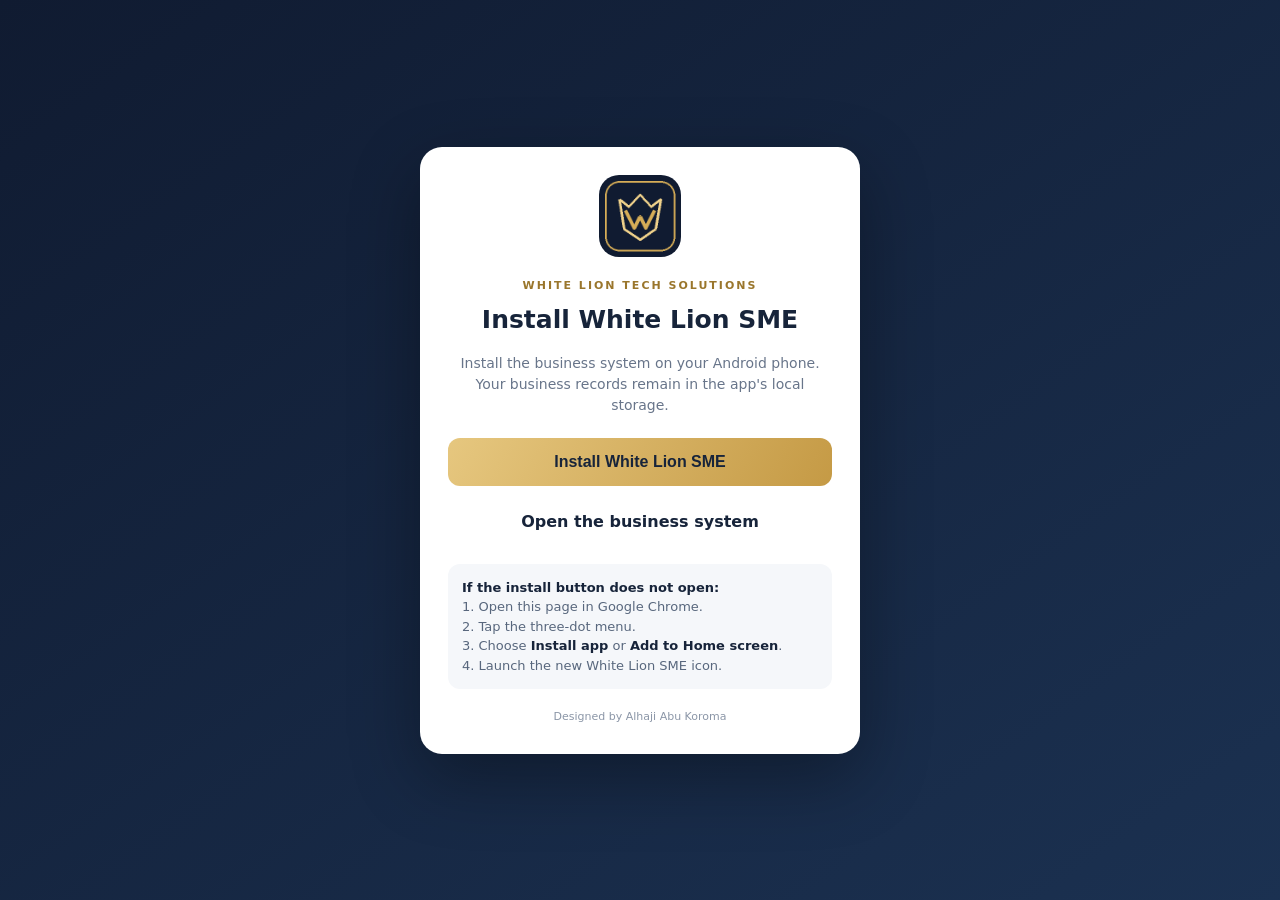
==== install.html @ 28f925f3 "Align installer launch URL with app identity" ====
<!doctype html>
<html lang="en">
<head>
<meta charset="utf-8">
<meta name="viewport" content="width=device-width,initial-scale=1,viewport-fit=cover">
<meta name="theme-color" content="#101b31">
<title>Install White Lion SME</title>
<link rel="manifest" href="./install-manifest.webmanifest?v=2">
<link rel="icon" href="./icons/white-lion-icon.svg">
<style>
*{box-sizing:border-box}body{margin:0;min-height:100vh;display:grid;place-items:center;padding:22px;background:linear-gradient(145deg,#101b31,#1b3151);font:16px/1.5 system-ui,Arial;color:#17243a}.card{width:min(440px,100%);background:#fff;border-radius:22px;padding:28px;box-shadow:0 24px 70px #0005;text-align:center}.logo{width:82px;height:82px;object-fit:contain;border-radius:20px;margin:0 auto 14px}.eyebrow{font-size:11px;font-weight:800;letter-spacing:2px;color:#9a762c}.card h1{font-size:25px;margin:7px 0}.card p{color:#68758a;font-size:14px}.install{display:block;width:100%;padding:15px;border:0;border-radius:12px;background:linear-gradient(120deg,#e6c77f,#c59a45);color:#17243a;font-size:16px;font-weight:800;margin:22px 0 12px}.open{display:block;padding:12px;color:#17243a;font-weight:700;text-decoration:none}.steps{margin-top:18px;padding:14px;background:#f5f7fa;border-radius:12px;text-align:left;font-size:13px;color:#58677d}.steps b{color:#17243a}.foot{font-size:11px;color:#8b96a7;margin-top:20px}
</style>
</head>
<body>
<main class="card">
<img class="logo" src="./icons/white-lion-192.png" alt="White Lion logo">
<div class="eyebrow">WHITE LION TECH SOLUTIONS</div>
<h1>Install White Lion SME</h1>
<p>Install the business system on your Android phone. Your business records remain in the app's local storage.</p>
<button class="install" id="installBtn">Install White Lion SME</button>
<a class="open" href="./?app=white-lion-sme-v3">Open the business system</a>
<div class="steps" id="help"><b>If the install button does not open:</b><br>1. Open this page in Google Chrome.<br>2. Tap the three-dot menu.<br>3. Choose <b>Install app</b> or <b>Add to Home screen</b>.<br>4. Launch the new White Lion SME icon.</div>
<div class="foot">Designed by Alhaji Abu Koroma</div>
</main>
<script>
let deferred=null;
const btn=document.getElementById('installBtn');
window.addEventListener('beforeinstallprompt',e=>{e.preventDefault();deferred=e;btn.disabled=false});
btn.addEventListener('click',async()=>{if(!deferred){document.getElementById('help').scrollIntoView({behavior:'smooth'});return}btn.disabled=true;deferred.prompt();await deferred.userChoice;deferred=null;btn.disabled=false});
if('serviceWorker'in navigator){window.addEventListener('load',()=>navigator.serviceWorker.register('./sw.js?v=37',{scope:'./',updateViaCache:'none'}).catch(()=>{}))}
</script>
</body>
</html>
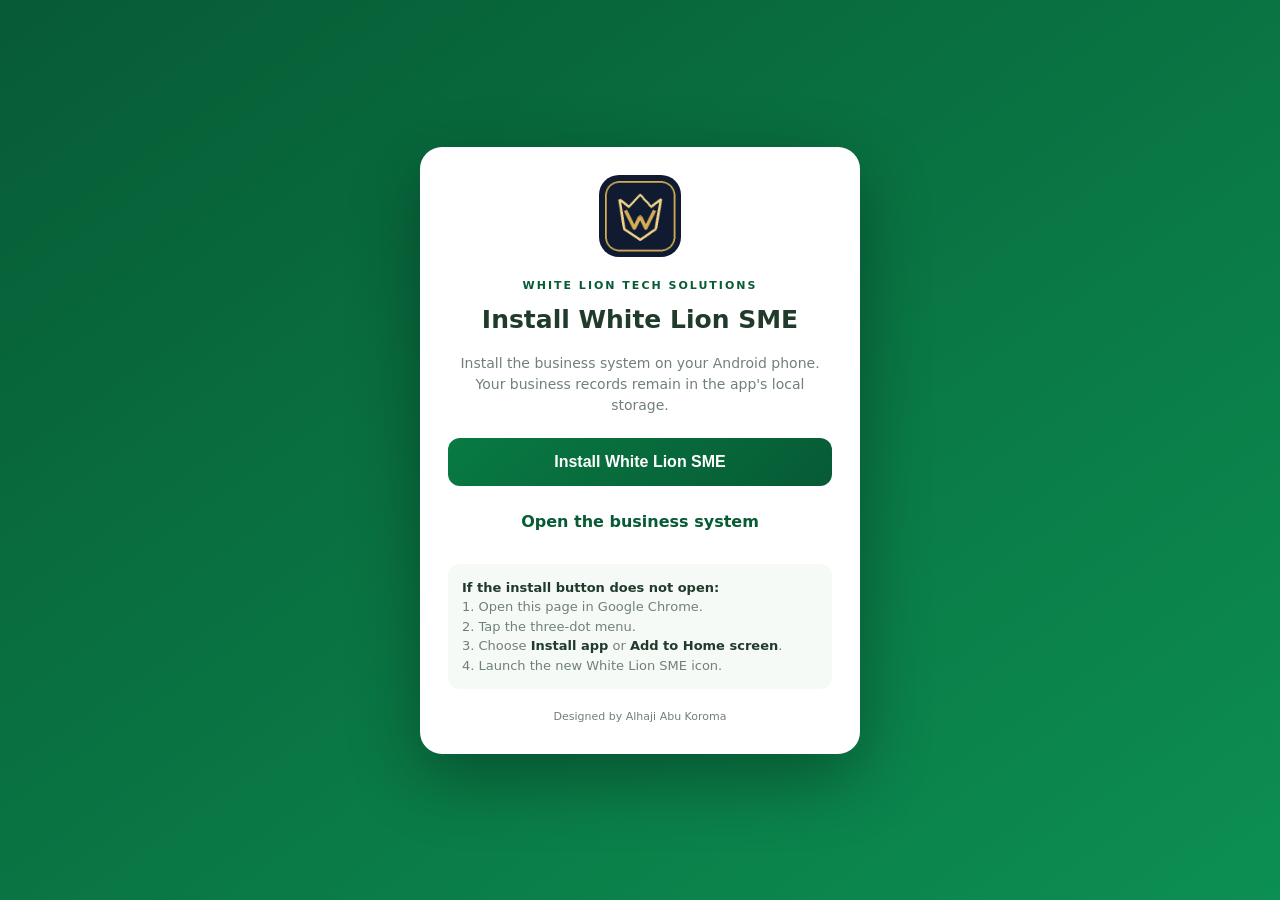
==== commit 9432cdc4: "Unify install.html with the app's green branding - install.html now links the main manifest.webmanif" ====
--- a/install.html
+++ b/install.html
@@ -3,12 +3,12 @@
 <head>
 <meta charset="utf-8">
 <meta name="viewport" content="width=device-width,initial-scale=1,viewport-fit=cover">
-<meta name="theme-color" content="#101b31">
+<meta name="theme-color" content="#087a43">
 <title>Install White Lion SME</title>
-<link rel="manifest" href="./install-manifest.webmanifest?v=2">
+<link rel="manifest" href="./manifest.webmanifest?v=43">
 <link rel="icon" href="./icons/white-lion-icon.svg">
 <style>
-*{box-sizing:border-box}body{margin:0;min-height:100vh;display:grid;place-items:center;padding:22px;background:linear-gradient(145deg,#101b31,#1b3151);font:16px/1.5 system-ui,Arial;color:#17243a}.card{width:min(440px,100%);background:#fff;border-radius:22px;padding:28px;box-shadow:0 24px 70px #0005;text-align:center}.logo{width:82px;height:82px;object-fit:contain;border-radius:20px;margin:0 auto 14px}.eyebrow{font-size:11px;font-weight:800;letter-spacing:2px;color:#9a762c}.card h1{font-size:25px;margin:7px 0}.card p{color:#68758a;font-size:14px}.install{display:block;width:100%;padding:15px;border:0;border-radius:12px;background:linear-gradient(120deg,#e6c77f,#c59a45);color:#17243a;font-size:16px;font-weight:800;margin:22px 0 12px}.open{display:block;padding:12px;color:#17243a;font-weight:700;text-decoration:none}.steps{margin-top:18px;padding:14px;background:#f5f7fa;border-radius:12px;text-align:left;font-size:13px;color:#58677d}.steps b{color:#17243a}.foot{font-size:11px;color:#8b96a7;margin-top:20px}
+*{box-sizing:border-box}body{margin:0;min-height:100vh;display:grid;place-items:center;padding:22px;background:linear-gradient(145deg,#075b35,#0c8f52);font:16px/1.5 system-ui,Arial;color:#203b2b}.card{width:min(440px,100%);background:#fff;border-radius:22px;padding:28px;box-shadow:0 24px 70px #0005;text-align:center}.logo{width:82px;height:82px;object-fit:contain;border-radius:20px;margin:0 auto 14px}.eyebrow{font-size:11px;font-weight:800;letter-spacing:2px;color:#075b35}.card h1{font-size:25px;margin:7px 0}.card p{color:#718078;font-size:14px}.install{display:block;width:100%;padding:15px;border:0;border-radius:12px;background:linear-gradient(135deg,#087a43,#075b35);color:#fff;font-size:16px;font-weight:800;margin:22px 0 12px}.open{display:block;padding:12px;color:#075b35;font-weight:700;text-decoration:none}.steps{margin-top:18px;padding:14px;background:#f5faf6;border-radius:12px;text-align:left;font-size:13px;color:#718078}.steps b{color:#203b2b}.foot{font-size:11px;color:#718078;margin-top:20px}
 </style>
 </head>
 <body>
@@ -27,7 +27,7 @@
 const btn=document.getElementById('installBtn');
 window.addEventListener('beforeinstallprompt',e=>{e.preventDefault();deferred=e;btn.disabled=false});
 btn.addEventListener('click',async()=>{if(!deferred){document.getElementById('help').scrollIntoView({behavior:'smooth'});return}btn.disabled=true;deferred.prompt();await deferred.userChoice;deferred=null;btn.disabled=false});
-if('serviceWorker'in navigator){window.addEventListener('load',()=>navigator.serviceWorker.register('./sw.js?v=37',{scope:'./',updateViaCache:'none'}).catch(()=>{}))}
+if('serviceWorker'in navigator){window.addEventListener('load',()=>navigator.serviceWorker.register('./sw.js?v=38',{scope:'./',updateViaCache:'none'}).catch(()=>{}))}
 </script>
 </body>
 </html>
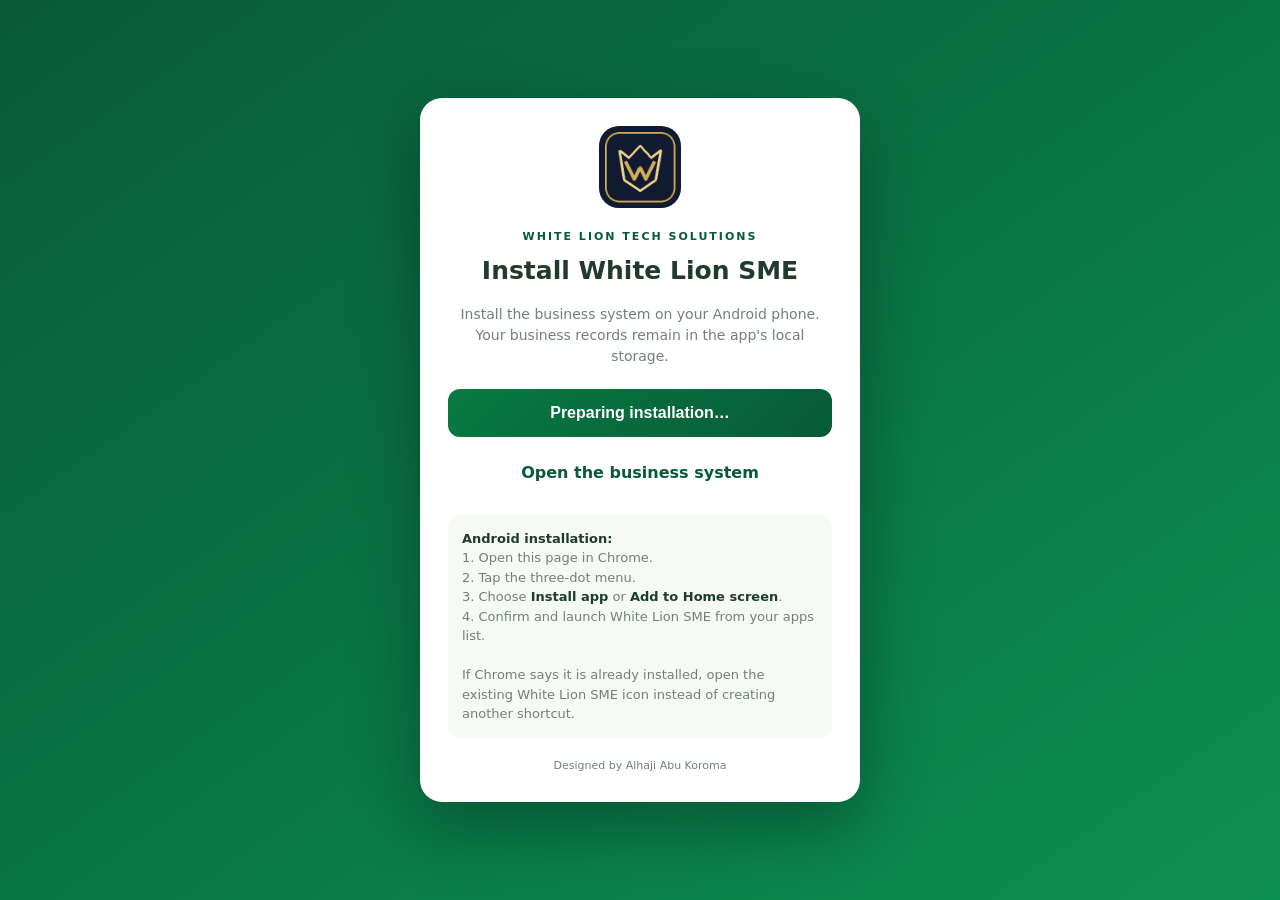
==== commit 1631aee3: "Improve Android PWA installation flow" ====
--- a/install.html
+++ b/install.html
@@ -4,8 +4,11 @@
 <meta charset="utf-8">
 <meta name="viewport" content="width=device-width,initial-scale=1,viewport-fit=cover">
 <meta name="theme-color" content="#087a43">
+<meta name="apple-mobile-web-app-capable" content="yes">
+<meta name="apple-mobile-web-app-title" content="White Lion SME">
+<meta name="apple-touch-icon" href="./icons/white-lion-180.png">
 <title>Install White Lion SME</title>
-<link rel="manifest" href="./manifest.webmanifest?v=43">
+<link rel="manifest" href="./manifest.webmanifest?v=45">
 <link rel="icon" href="./icons/white-lion-icon.svg">
 <style>
 *{box-sizing:border-box}body{margin:0;min-height:100vh;display:grid;place-items:center;padding:22px;background:linear-gradient(145deg,#075b35,#0c8f52);font:16px/1.5 system-ui,Arial;color:#203b2b}.card{width:min(440px,100%);background:#fff;border-radius:22px;padding:28px;box-shadow:0 24px 70px #0005;text-align:center}.logo{width:82px;height:82px;object-fit:contain;border-radius:20px;margin:0 auto 14px}.eyebrow{font-size:11px;font-weight:800;letter-spacing:2px;color:#075b35}.card h1{font-size:25px;margin:7px 0}.card p{color:#718078;font-size:14px}.install{display:block;width:100%;padding:15px;border:0;border-radius:12px;background:linear-gradient(135deg,#087a43,#075b35);color:#fff;font-size:16px;font-weight:800;margin:22px 0 12px}.open{display:block;padding:12px;color:#075b35;font-weight:700;text-decoration:none}.steps{margin-top:18px;padding:14px;background:#f5faf6;border-radius:12px;text-align:left;font-size:13px;color:#718078}.steps b{color:#203b2b}.foot{font-size:11px;color:#718078;margin-top:20px}
@@ -17,17 +20,57 @@
 <div class="eyebrow">WHITE LION TECH SOLUTIONS</div>
 <h1>Install White Lion SME</h1>
 <p>Install the business system on your Android phone. Your business records remain in the app's local storage.</p>
-<button class="install" id="installBtn">Install White Lion SME</button>
+<button class="install" id="installBtn" type="button">Preparing installation…</button>
 <a class="open" href="./?app=white-lion-sme-v3">Open the business system</a>
-<div class="steps" id="help"><b>If the install button does not open:</b><br>1. Open this page in Google Chrome.<br>2. Tap the three-dot menu.<br>3. Choose <b>Install app</b> or <b>Add to Home screen</b>.<br>4. Launch the new White Lion SME icon.</div>
+<div class="steps" id="help"><b>Android installation:</b><br>1. Open this page in Chrome.<br>2. Tap the three-dot menu.<br>3. Choose <b>Install app</b> or <b>Add to Home screen</b>.<br>4. Confirm and launch White Lion SME from your apps list.<br><br>If Chrome says it is already installed, open the existing White Lion SME icon instead of creating another shortcut.</div>
 <div class="foot">Designed by Alhaji Abu Koroma</div>
 </main>
 <script>
-let deferred=null;
+let deferredPrompt=null;
 const btn=document.getElementById('installBtn');
-window.addEventListener('beforeinstallprompt',e=>{e.preventDefault();deferred=e;btn.disabled=false});
-btn.addEventListener('click',async()=>{if(!deferred){document.getElementById('help').scrollIntoView({behavior:'smooth'});return}btn.disabled=true;deferred.prompt();await deferred.userChoice;deferred=null;btn.disabled=false});
-if('serviceWorker'in navigator){window.addEventListener('load',()=>navigator.serviceWorker.register('./sw.js?v=38',{scope:'./',updateViaCache:'none'}).catch(()=>{}))}
+const help=document.getElementById('help');
+function showManual(message){
+ btn.disabled=false;
+ btn.textContent='Installation instructions';
+ help.scrollIntoView({behavior:'smooth',block:'nearest'});
+ if(message) help.insertAdjacentHTML('afterbegin','<p><b>'+message+'</b></p>');
+}
+window.addEventListener('beforeinstallprompt',event=>{
+ event.preventDefault();
+ deferredPrompt=event;
+ btn.disabled=false;
+ btn.textContent='Install White Lion SME';
+});
+window.addEventListener('appinstalled',()=>{
+ deferredPrompt=null;
+ btn.disabled=true;
+ btn.textContent='White Lion SME installed';
+});
+btn.addEventListener('click',async()=>{
+ if(!deferredPrompt){showManual('Chrome has not offered the automatic install prompt on this visit. Use the Chrome menu steps below.');return;}
+ btn.disabled=true;
+ try{
+  await deferredPrompt.prompt();
+  const choice=await deferredPrompt.userChoice;
+  if(choice?.outcome==='accepted'){btn.textContent='Installation accepted';}
+  else{btn.disabled=false;btn.textContent='Install White Lion SME';}
+ }catch(e){showManual('Automatic installation is unavailable. Use the Chrome menu steps below.');}
+ deferredPrompt=null;
+});
+if('serviceWorker' in navigator && location.protocol!=='file:'){
+ window.addEventListener('load',async()=>{
+  try{
+   await navigator.serviceWorker.register('./sw.js?v=93',{scope:'./',updateViaCache:'none'});
+   await navigator.serviceWorker.ready;
+   if(!navigator.serviceWorker.controller && !sessionStorage.getItem('wl-install-control-reload')){
+    sessionStorage.setItem('wl-install-control-reload','1');
+    location.reload();
+    return;
+   }
+  }catch(e){}
+  if(!deferredPrompt){btn.disabled=false;btn.textContent='Show installation instructions';}
+ });
+}else{btn.disabled=false;btn.textContent='Show installation instructions';}
 </script>
 </body>
 </html>
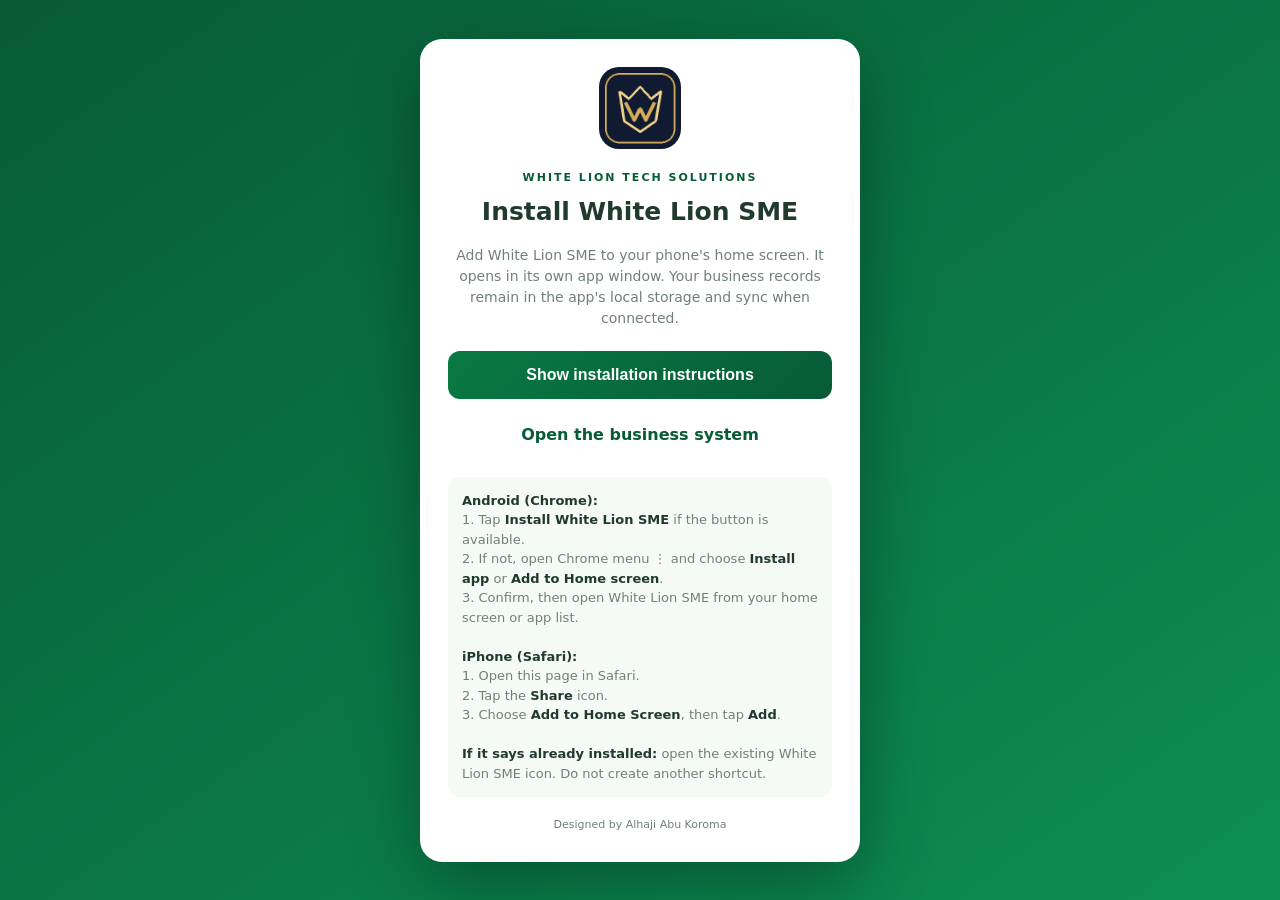
==== commit eb341fe5: "Simplify White Lion PWA installation guidance" ====
--- a/install.html
+++ b/install.html
@@ -8,7 +8,7 @@
 <meta name="apple-mobile-web-app-title" content="White Lion SME">
 <meta name="apple-touch-icon" href="./icons/white-lion-180.png">
 <title>Install White Lion SME</title>
-<link rel="manifest" href="./manifest.webmanifest?v=45">
+<link rel="manifest" href="./manifest.webmanifest?v=46">
 <link rel="icon" href="./icons/white-lion-icon.svg">
 <style>
 *{box-sizing:border-box}body{margin:0;min-height:100vh;display:grid;place-items:center;padding:22px;background:linear-gradient(145deg,#075b35,#0c8f52);font:16px/1.5 system-ui,Arial;color:#203b2b}.card{width:min(440px,100%);background:#fff;border-radius:22px;padding:28px;box-shadow:0 24px 70px #0005;text-align:center}.logo{width:82px;height:82px;object-fit:contain;border-radius:20px;margin:0 auto 14px}.eyebrow{font-size:11px;font-weight:800;letter-spacing:2px;color:#075b35}.card h1{font-size:25px;margin:7px 0}.card p{color:#718078;font-size:14px}.install{display:block;width:100%;padding:15px;border:0;border-radius:12px;background:linear-gradient(135deg,#087a43,#075b35);color:#fff;font-size:16px;font-weight:800;margin:22px 0 12px}.open{display:block;padding:12px;color:#075b35;font-weight:700;text-decoration:none}.steps{margin-top:18px;padding:14px;background:#f5faf6;border-radius:12px;text-align:left;font-size:13px;color:#718078}.steps b{color:#203b2b}.foot{font-size:11px;color:#718078;margin-top:20px}
@@ -19,10 +19,10 @@
 <img class="logo" src="./icons/white-lion-192.png" alt="White Lion logo">
 <div class="eyebrow">WHITE LION TECH SOLUTIONS</div>
 <h1>Install White Lion SME</h1>
-<p>Install the business system on your Android phone. Your business records remain in the app's local storage.</p>
+<p>Add White Lion SME to your phone's home screen. It opens in its own app window. Your business records remain in the app's local storage and sync when connected.</p>
 <button class="install" id="installBtn" type="button">Preparing installation…</button>
-<a class="open" href="./?app=white-lion-sme-v3">Open the business system</a>
-<div class="steps" id="help"><b>Android installation:</b><br>1. Open this page in Chrome.<br>2. Tap the three-dot menu.<br>3. Choose <b>Install app</b> or <b>Add to Home screen</b>.<br>4. Confirm and launch White Lion SME from your apps list.<br><br>If Chrome says it is already installed, open the existing White Lion SME icon instead of creating another shortcut.</div>
+<a class="open" href="./?app=white-lion-sme-v4">Open the business system</a>
+<div class="steps" id="help"><b>Android (Chrome):</b><br>1. Tap <b>Install White Lion SME</b> if the button is available.<br>2. If not, open Chrome menu ⋮ and choose <b>Install app</b> or <b>Add to Home screen</b>.<br>3. Confirm, then open White Lion SME from your home screen or app list.<br><br><b>iPhone (Safari):</b><br>1. Open this page in Safari.<br>2. Tap the <b>Share</b> icon.<br>3. Choose <b>Add to Home Screen</b>, then tap <b>Add</b>.<br><br><b>If it says already installed:</b> open the existing White Lion SME icon. Do not create another shortcut.</div>
 <div class="foot">Designed by Alhaji Abu Koroma</div>
 </main>
 <script>
@@ -47,7 +47,7 @@
  btn.textContent='White Lion SME installed';
 });
 btn.addEventListener('click',async()=>{
- if(!deferredPrompt){showManual('Chrome has not offered the automatic install prompt on this visit. Use the Chrome menu steps below.');return;}
+ if(!deferredPrompt){showManual(/iPad|iPhone|iPod/.test(navigator.userAgent)?'On iPhone or iPad, use Safari Share → Add to Home Screen.':'Use the browser menu and choose Install app or Add to Home screen.');return;}
  btn.disabled=true;
  try{
   await deferredPrompt.prompt();
@@ -59,15 +59,7 @@
 });
 if('serviceWorker' in navigator && location.protocol!=='file:'){
  window.addEventListener('load',async()=>{
-  try{
-   await navigator.serviceWorker.register('./sw.js?v=93',{scope:'./',updateViaCache:'none'});
-   await navigator.serviceWorker.ready;
-   if(!navigator.serviceWorker.controller && !sessionStorage.getItem('wl-install-control-reload')){
-    sessionStorage.setItem('wl-install-control-reload','1');
-    location.reload();
-    return;
-   }
-  }catch(e){}
+  try{await navigator.serviceWorker.register('./sw.js',{scope:'./',updateViaCache:'none'});}catch(e){}
   if(!deferredPrompt){btn.disabled=false;btn.textContent='Show installation instructions';}
  });
 }else{btn.disabled=false;btn.textContent='Show installation instructions';}
